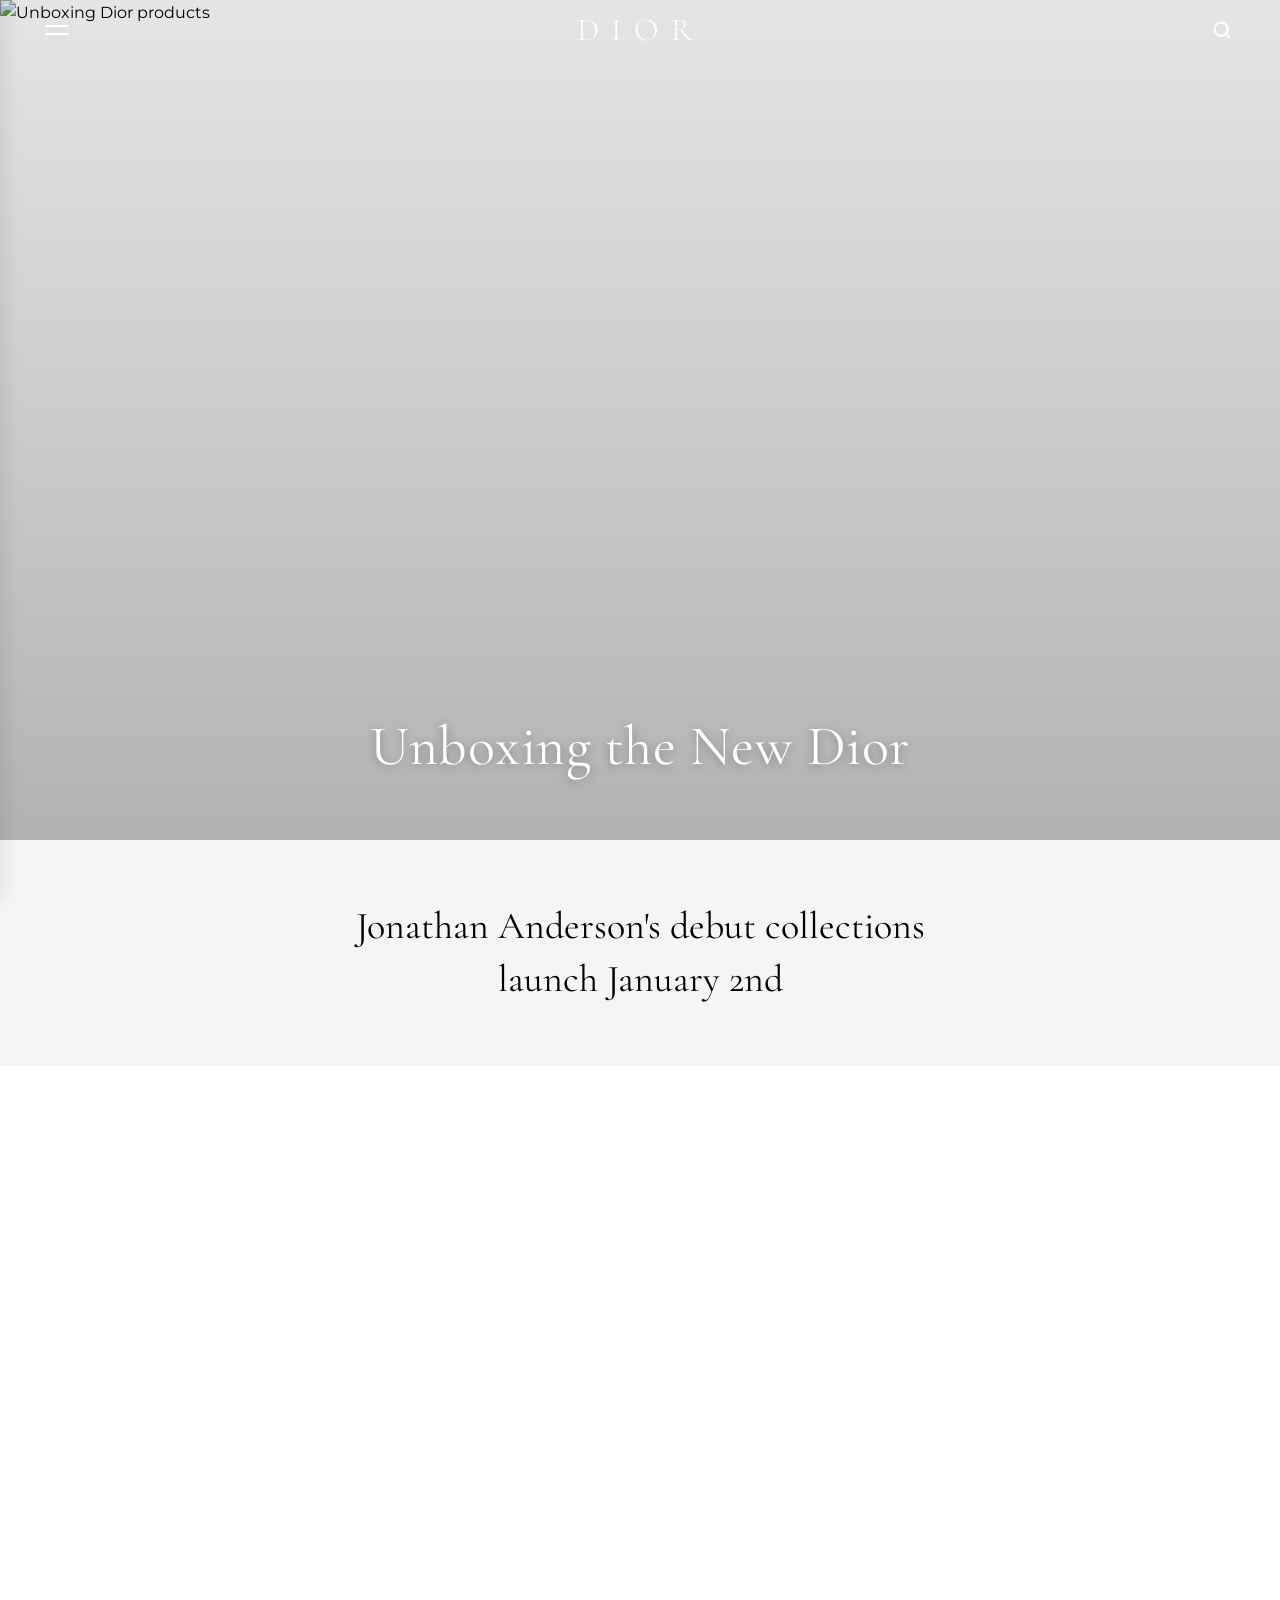
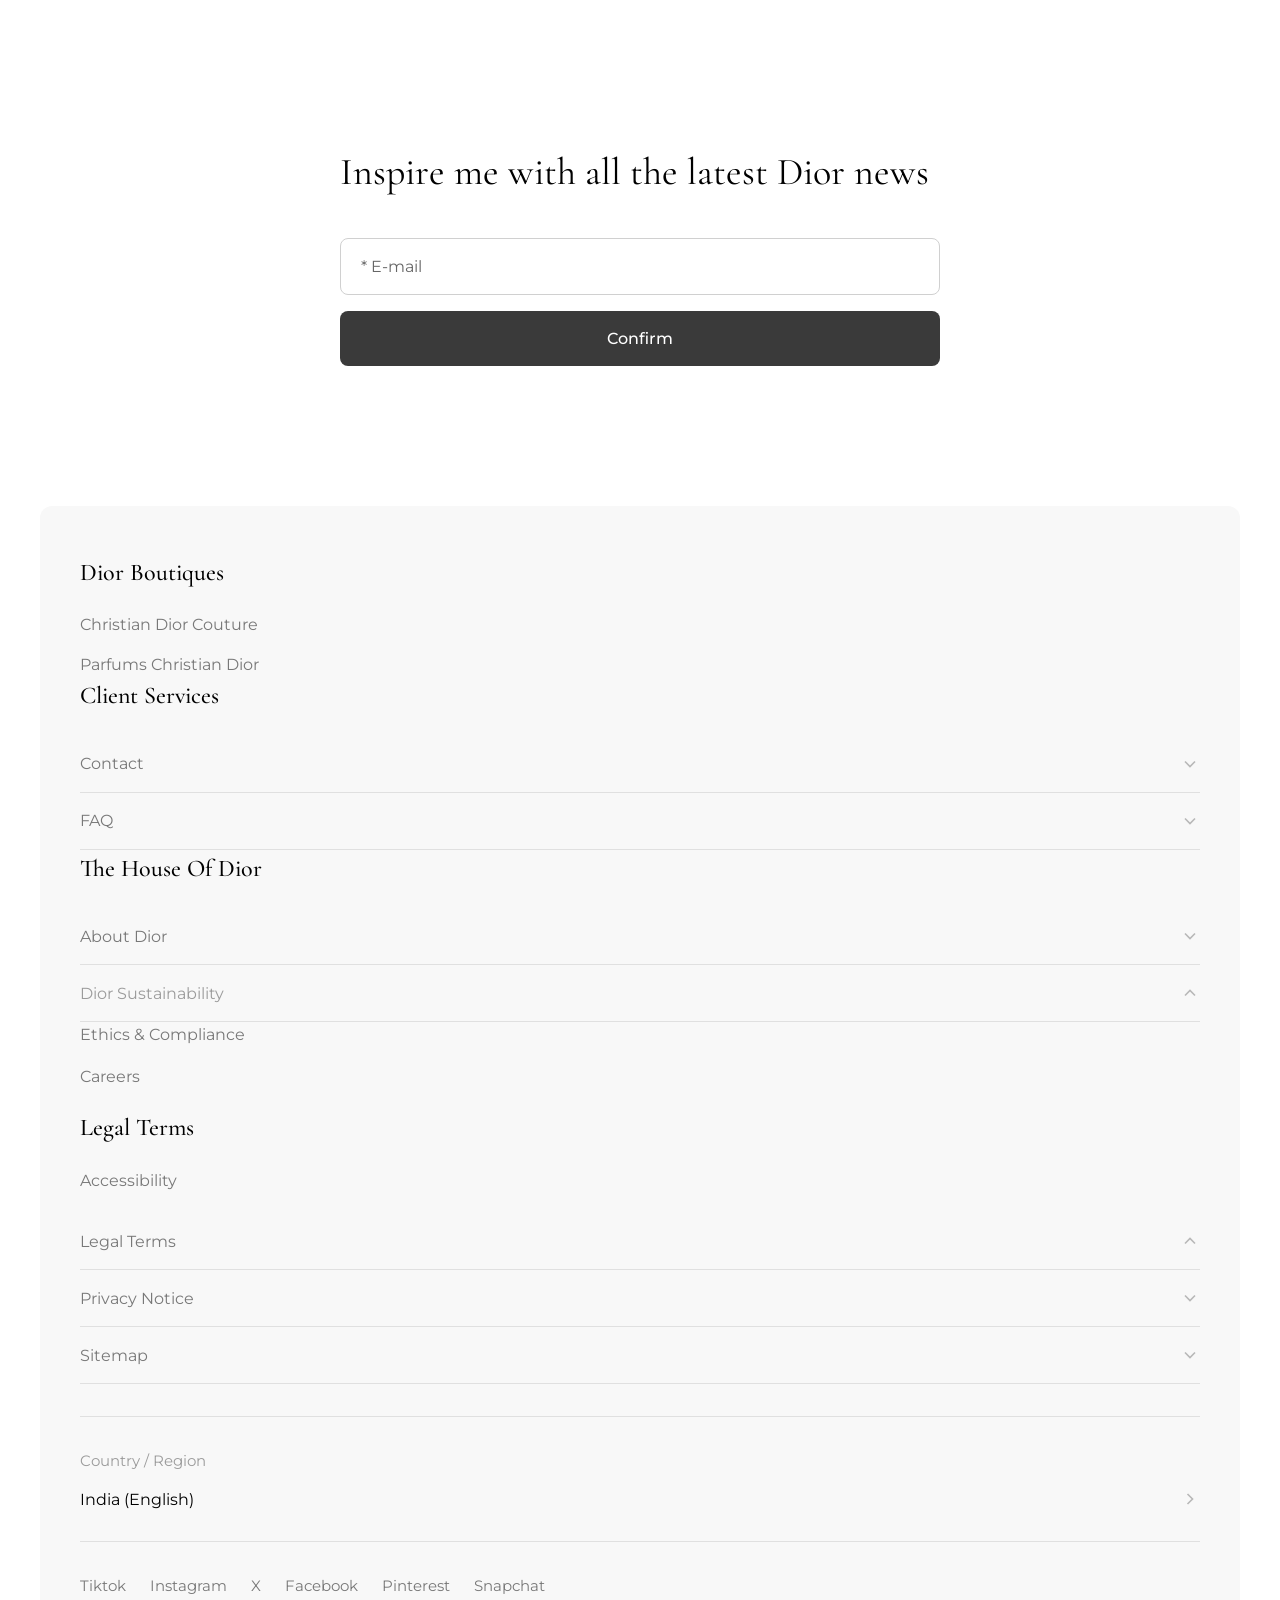
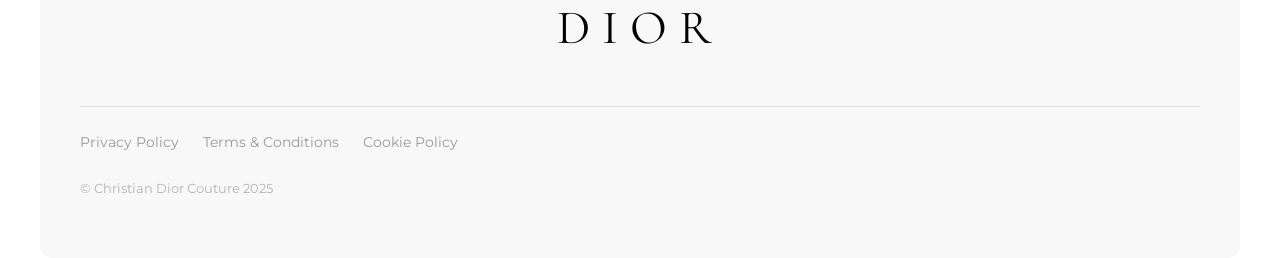
==== utkarsh digital website/index.html @ d222cf7e "billion media agency" ====
<!DOCTYPE html>
<html lang="en">

<head>
  <meta charset="UTF-8">
  <meta name="viewport" content="width=device-width, initial-scale=1.0">
  <title>Dior - Unboxing the New Dior</title>
  <meta name="description" content="Jonathan Anderson's debut collections launch January 2nd">
  <link rel="stylesheet" href="styles.css">
  <link rel="preconnect" href="https://fonts.googleapis.com">
  <link rel="preconnect" href="https://fonts.gstatic.com" crossorigin>
  <link
    href="https://fonts.googleapis.com/css2?family=Cormorant+Garamond:wght@300;400;500;600&family=Montserrat:wght@300;400;500&display=swap"
    rel="stylesheet">
</head>

<body>
  <!-- Mobile Navigation Header -->
  <header class="header" id="header">
    <button class="hamburger" id="hamburgerBtn" aria-label="Open menu">
      <span></span>
      <span></span>
    </button>

    <button class="search-btn" id="searchBtn" aria-label="Search">
      <svg width="20" height="20" viewBox="0 0 24 24" fill="none" stroke="currentColor" stroke-width="2.5">
        <circle cx="11" cy="11" r="8"></circle>
        <path d="m21 21-4.35-4.35"></path>
      </svg>
    </button>

    <div class="logo" id="logoElement">DIOR</div>
  </header>

  <!-- Side Menu Overlay -->
  <div class="menu-overlay" id="menuOverlay"></div>

  <!-- Side Menu -->
  <nav class="side-menu" id="sideMenu">
    <div class="menu-header">
      <button class="close-btn" id="closeBtn" aria-label="Close menu">
        <svg width="24" height="24" viewBox="0 0 24 24" fill="none" stroke="currentColor" stroke-width="2">
          <line x1="18" y1="6" x2="6" y2="18"></line>
          <line x1="6" y1="6" x2="18" y2="18"></line>
        </svg>
        <span>Close</span>
      </button>
    </div>

    <div class="menu-content">
      <ul class="menu-list">
        <li class="menu-item">
          <a href="#gifts">
            <span>Gifts</span>
            <svg width="20" height="20" viewBox="0 0 24 24" fill="none" stroke="currentColor" stroke-width="2">
              <polyline points="9 18 15 12 9 6"></polyline>
            </svg>
          </a>
        </li>
        <li class="menu-item">
          <a href="#whats-new">
            <span>What's New</span>
            <svg width="20" height="20" viewBox="0 0 24 24" fill="none" stroke="currentColor" stroke-width="2">
              <polyline points="9 18 15 12 9 6"></polyline>
            </svg>
          </a>
        </li>
        <li class="menu-item">
          <a href="#womens-fashion">
            <span>Women's Fashion</span>
            <svg width="20" height="20" viewBox="0 0 24 24" fill="none" stroke="currentColor" stroke-width="2">
              <polyline points="9 18 15 12 9 6"></polyline>
            </svg>
          </a>
        </li>
        <li class="menu-item">
          <a href="#mens-fashion">
            <span>Men's Fashion</span>
            <svg width="20" height="20" viewBox="0 0 24 24" fill="none" stroke="currentColor" stroke-width="2">
              <polyline points="9 18 15 12 9 6"></polyline>
            </svg>
          </a>
        </li>
        <li class="menu-item">
          <a href="#bags">
            <span>Bags</span>
            <svg width="20" height="20" viewBox="0 0 24 24" fill="none" stroke="currentColor" stroke-width="2">
              <polyline points="9 18 15 12 9 6"></polyline>
            </svg>
          </a>
        </li>
        <li class="menu-item">
          <a href="#jewelry">
            <span>Jewelry & Timepieces</span>
            <svg width="20" height="20" viewBox="0 0 24 24" fill="none" stroke="currentColor" stroke-width="2">
              <polyline points="9 18 15 12 9 6"></polyline>
            </svg>
          </a>
        </li>
        <li class="menu-item">
          <a href="#kids">
            <span>Kids & Baby</span>
            <svg width="20" height="20" viewBox="0 0 24 24" fill="none" stroke="currentColor" stroke-width="2">
              <polyline points="9 18 15 12 9 6"></polyline>
            </svg>
          </a>
        </li>
        <li class="menu-item">
          <a href="#haute-couture">
            <span>Haute Couture</span>
            <svg width="20" height="20" viewBox="0 0 24 24" fill="none" stroke="currentColor" stroke-width="2">
              <polyline points="9 18 15 12 9 6"></polyline>
            </svg>
          </a>
        </li>
        <li class="menu-item">
          <a href="#fashion-shows">
            <span>Dior World & Fashion Shows</span>
            <svg width="20" height="20" viewBox="0 0 24 24" fill="none" stroke="currentColor" stroke-width="2">
              <polyline points="9 18 15 12 9 6"></polyline>
            </svg>
          </a>
        </li>
      </ul>

      <div class="menu-divider"></div>

      <ul class="menu-secondary">
        <li class="menu-item-secondary">
          <a href="#contact">Contact</a>
        </li>
        <li class="menu-item-secondary">
          <a href="#appointment">Your Boutique Appointment</a>
        </li>
        <li class="menu-item-secondary">
          <a href="#boutique">Find your closest boutique</a>
        </li>
      </ul>

      <div class="menu-divider"></div>

      <div class="menu-settings">
        <div class="region-selector">
          <span class="region-label">Change country/region:</span>
          <span class="region-value">undefined (unde...</span>
        </div>

        <div class="accessibility-toggle">
          <span>Accessibility</span>
          <label class="toggle-switch">
            <input type="checkbox" id="accessibilityToggle">
            <span class="toggle-slider"></span>
          </label>
        </div>
      </div>

      <div class="menu-tabs">
        <button class="tab-btn active">Fashion & Accessories</button>
        <button class="tab-btn">Fragrance & Beauty</button>
      </div>
    </div>
  </nav>

  <!-- Main Content -->
  <main class="main-content">
    <!-- Hero Section -->
    <section class="hero">
      <div class="hero-image">
        <img src="https://images.unsplash.com/photo-1607462109225-6b64ae2dd3cb?w=800&q=90" alt="Unboxing Dior products"
          loading="eager">
      </div>
      <div class="hero-overlay"></div>
      <div class="hero-content">
        <h1 class="hero-title">Unboxing the New Dior</h1>
      </div>
    </section>

    <!-- Info Section -->
    <section class="info-section">
      <h2 class="info-title">Jonathan Anderson's debut collections launch January 2nd</h2>
    </section>

    <!-- Secondary Image Section -->
    <section class="secondary-section">
      <div class="secondary-image">
        <img src="https://images.unsplash.com/photo-1515377905703-c4788e51af15?w=800&q=90" alt="Dior luxury details"
          loading="lazy">
      </div>
    </section>

    <!-- Product Gallery Section -->
    <section class="product-gallery">
      <div class="gallery-item">
        <div class="gallery-image">
          <img src="https://images.unsplash.com/photo-1594633312681-425c7b97ccd1?w=800&q=90"
            alt="Dior Dracula Book Tote" loading="lazy">
        </div>
      </div>

      <div class="gallery-item">
        <div class="gallery-image">
          <img src="https://images.unsplash.com/photo-1584917865442-de89df76afd3?w=800&q=90" alt="Dior Book Tote"
            loading="lazy">
        </div>
      </div>

      <div class="gallery-item">
        <div class="gallery-image">
          <img src="https://images.unsplash.com/photo-1566150905458-1bf1fc113f0d?w=800&q=90" alt="Dior Accessories"
            loading="lazy">
        </div>
      </div>

      <div class="gallery-item">
        <div class="gallery-image">
          <img src="https://images.unsplash.com/photo-1591561954557-26941169b49e?w=800&q=90" alt="Dior Fashion Details"
            loading="lazy">
        </div>
      </div>

      <div class="gallery-item">
        <div class="gallery-image">
          <img src="https://images.unsplash.com/photo-1590874103328-eac38a683ce7?w=800&q=90" alt="Dior Collection"
            loading="lazy">
        </div>
      </div>
    </section>

    <!-- Newsletter Section -->
    <section class="newsletter-section">
      <div class="newsletter-container">
        <h2 class="newsletter-title">Inspire me with all the latest Dior news</h2>

        <form class="newsletter-form" id="newsletterForm">
          <div class="form-group">
            <input type="email" class="email-input" placeholder="* E-mail" required aria-label="Email address">
          </div>
          <button type="submit" class="confirm-btn">Confirm</button>
        </form>
      </div>
    </section>

    <!-- Footer -->
    <footer class="footer">
      <div class="footer-content">
        <!-- Dior Boutiques -->
        <div class="footer-section">
          <h3 class="footer-heading">Dior Boutiques</h3>
          <ul class="footer-links">
            <li><a href="#christian-dior-couture">Christian Dior Couture</a></li>
            <li><a href="#parfums-christian-dior">Parfums Christian Dior</a></li>
          </ul>
        </div>

        <!-- Client Services -->
        <div class="footer-section">
          <h3 class="footer-heading">Client Services</h3>
          <div class="expandable-item">
            <button class="expandable-btn" aria-expanded="false">
              <span>Contact</span>
              <svg class="chevron-icon" width="20" height="20" viewBox="0 0 24 24" fill="none" stroke="currentColor"
                stroke-width="2">
                <polyline points="6 9 12 15 18 9"></polyline>
              </svg>
            </button>
            <div class="expandable-content">
              <ul class="sub-links">
                <li><a href="#email">Email Us</a></li>
                <li><a href="#phone">Call Us</a></li>
                <li><a href="#chat">Live Chat</a></li>
              </ul>
            </div>
          </div>

          <div class="expandable-item">
            <button class="expandable-btn" aria-expanded="false">
              <span>FAQ</span>
              <svg class="chevron-icon" width="20" height="20" viewBox="0 0 24 24" fill="none" stroke="currentColor"
                stroke-width="2">
                <polyline points="6 9 12 15 18 9"></polyline>
              </svg>
            </button>
            <div class="expandable-content">
              <ul class="sub-links">
                <li><a href="#orders">Orders & Shipping</a></li>
                <li><a href="#returns">Returns & Exchanges</a></li>
                <li><a href="#payment">Payment Methods</a></li>
              </ul>
            </div>
          </div>
        </div>

        <!-- The House of Dior -->
        <div class="footer-section">
          <h3 class="footer-heading">The House Of Dior</h3>
          <div class="expandable-item">
            <button class="expandable-btn" aria-expanded="false">
              <span>About Dior</span>
              <svg class="chevron-icon" width="20" height="20" viewBox="0 0 24 24" fill="none" stroke="currentColor"
                stroke-width="2">
                <polyline points="6 9 12 15 18 9"></polyline>
              </svg>
            </button>
            <div class="expandable-content">
              <ul class="sub-links">
                <li><a href="#history">Our History</a></li>
                <li><a href="#savoir-faire">Savoir-Faire</a></li>
                <li><a href="#sustainability">Sustainability</a></li>
              </ul>
            </div>
          </div>
        </div>

        <!-- Dior Sustainability -->
        <div class="footer-section">
          <div class="expandable-item">
            <button class="expandable-btn" aria-expanded="false">
              <span class="section-title-expandable">Dior Sustainability</span>
              <svg class="chevron-icon chevron-up" width="20" height="20" viewBox="0 0 24 24" fill="none"
                stroke="currentColor" stroke-width="2">
                <polyline points="18 15 12 9 6 15"></polyline>
              </svg>
            </button>
            <div class="expandable-content">
              <ul class="sub-links">
                <li><a href="#christian-dior-couture-sustainability">Christian Dior Couture</a></li>
                <li><a href="#parfums-christian-dior-sustainability">Parfums Christian Dior</a></li>
              </ul>
            </div>
          </div>

          <ul class="footer-links simple-links">
            <li><a href="#ethics-compliance">Ethics & Compliance</a></li>
            <li><a href="#careers">Careers</a></li>
          </ul>
        </div>

        <!-- Legal Terms -->
        <div class="footer-section">
          <h3 class="footer-heading">Legal Terms</h3>
          <ul class="footer-links simple-links">
            <li><a href="#accessibility">Accessibility</a></li>
          </ul>

          <div class="expandable-item">
            <button class="expandable-btn" aria-expanded="false">
              <span>Legal Terms</span>
              <svg class="chevron-icon chevron-up" width="20" height="20" viewBox="0 0 24 24" fill="none"
                stroke="currentColor" stroke-width="2">
                <polyline points="18 15 12 9 6 15"></polyline>
              </svg>
            </button>
            <div class="expandable-content">
              <ul class="sub-links">
                <li><a href="#christian-dior-couture-legal">Christian Dior Couture</a></li>
                <li><a href="#parfums-christian-dior-legal">Parfums Christian Dior</a></li>
              </ul>
            </div>
          </div>

          <div class="expandable-item">
            <button class="expandable-btn" aria-expanded="false">
              <span>Privacy Notice</span>
              <svg class="chevron-icon" width="20" height="20" viewBox="0 0 24 24" fill="none" stroke="currentColor"
                stroke-width="2">
                <polyline points="6 9 12 15 18 9"></polyline>
              </svg>
            </button>
            <div class="expandable-content">
              <ul class="sub-links">
                <li><a href="#privacy-policy">Privacy Policy</a></li>
                <li><a href="#cookie-policy">Cookie Policy</a></li>
                <li><a href="#data-protection">Data Protection</a></li>
              </ul>
            </div>
          </div>

          <div class="expandable-item">
            <button class="expandable-btn" aria-expanded="false">
              <span>Sitemap</span>
              <svg class="chevron-icon" width="20" height="20" viewBox="0 0 24 24" fill="none" stroke="currentColor"
                stroke-width="2">
                <polyline points="6 9 12 15 18 9"></polyline>
              </svg>
            </button>
            <div class="expandable-content">
              <ul class="sub-links">
                <li><a href="#all-products">All Products</a></li>
                <li><a href="#all-collections">All Collections</a></li>
                <li><a href="#store-locator">Store Locator</a></li>
              </ul>
            </div>
          </div>
        </div>

        <!-- Country / Region Selector -->
        <div class="footer-section country-section">
          <div class="country-selector-footer">
            <div class="country-label">Country / Region</div>
            <button class="country-btn" aria-label="Select country">
              <span>India (English)</span>
              <svg class="chevron-icon" width="20" height="20" viewBox="0 0 24 24" fill="none" stroke="currentColor"
                stroke-width="2">
                <polyline points="9 18 15 12 9 6"></polyline>
              </svg>
            </button>
          </div>
        </div>

        <!-- Social Media Links -->
        <div class="footer-section social-section">
          <div class="social-links">
            <a href="https://www.tiktok.com/@dior" target="_blank" rel="noopener noreferrer"
              aria-label="Dior on TikTok">Tiktok</a>
            <a href="https://www.instagram.com/dior" target="_blank" rel="noopener noreferrer"
              aria-label="Dior on Instagram">Instagram</a>
            <a href="https://twitter.com/dior" target="_blank" rel="noopener noreferrer" aria-label="Dior on X">X</a>
            <a href="https://www.facebook.com/Dior" target="_blank" rel="noopener noreferrer"
              aria-label="Dior on Facebook">Facebook</a>
            <a href="https://www.pinterest.com/dior" target="_blank" rel="noopener noreferrer"
              aria-label="Dior on Pinterest">Pinterest</a>
            <a href="https://www.snapchat.com/add/dior" target="_blank" rel="noopener noreferrer"
              aria-label="Dior on Snapchat">Snapchat</a>
          </div>
        </div>

        <!-- Dior Logo -->
        <div class="footer-logo">
          <svg viewBox="0 0 200 60" xmlns="http://www.w3.org/2000/svg">
            <text x="50%" y="50%" font-family="Cormorant Garamond, serif" font-size="48" font-weight="400"
              fill="#000000" text-anchor="middle" dominant-baseline="central" letter-spacing="12">DIOR</text>
          </svg>
        </div>

        <!-- Footer Bottom -->
        <div class="footer-bottom">
          <div class="footer-legal">
            <a href="#privacy">Privacy Policy</a>
            <a href="#terms">Terms & Conditions</a>
            <a href="#cookies">Cookie Policy</a>
          </div>
          <div class="footer-copyright">
            <p>© Christian Dior Couture 2025</p>
          </div>
        </div>
      </div>
    </footer>
  </main>

  <script src="script.js"></script>
</body>

</html>
---- utkarsh digital website/styles.css ----
/* ==========================================
   CSS Variables & Base Styles
   ========================================== */
:root {
  --color-white: #ffffff;
  --color-black: #000000;
  --color-gray-light: #f5f5f5;
  --color-gray-medium: #e8e8e8;
  --color-gray-dark: #4a4a4a;
  --color-gray-text: #666666;
  --color-overlay: rgba(0, 0, 0, 0.3);

  --font-primary: 'Cormorant Garamond', serif;
  --font-secondary: 'Montserrat', sans-serif;

  --header-height: 60px;
  --transition-speed: 0.3s;
  --transition-smooth: cubic-bezier(0.4, 0, 0.2, 1);
}

/* ==========================================
   Reset & Base
   ========================================== */
* {
  margin: 0;
  padding: 0;
  box-sizing: border-box;
}

html {
  font-size: 16px;
  -webkit-font-smoothing: antialiased;
  -moz-osx-font-smoothing: grayscale;
}

body {
  font-family: var(--font-secondary);
  background-color: var(--color-white);
  color: var(--color-black);
  overflow-x: hidden;
  line-height: 1.6;
  position: relative;
}

body.menu-open {
  overflow: hidden;
}

img {
  max-width: 100%;
  display: block;
  height: auto;
}

button {
  border: none;
  background: none;
  cursor: pointer;
  font-family: inherit;
}

a {
  text-decoration: none;
  color: inherit;
}

ul {
  list-style: none;
}

/* ==========================================
   Header
   ========================================== */
.header {
  position: fixed;
  top: 0;
  left: 0;
  right: 0;
  height: var(--header-height);
  background-color: transparent;
  backdrop-filter: none;
  -webkit-backdrop-filter: none;
  display: flex;
  align-items: center;
  justify-content: space-between;
  padding: 0 20px;
  z-index: 100;
  border-bottom: none;
  transition: background-color 0.3s ease, backdrop-filter 0.3s ease;
}

/* Header default state - transparent with white elements */
.header .hamburger span {
  background-color: var(--color-white);
}

.header .search-btn {
  color: var(--color-white);
}

.header .search-btn svg {
  stroke: var(--color-white);
}

.header .logo {
  color: var(--color-white);
}

/* Header scrolled state - white background with black elements */
.header.scrolled {
  background-color: rgba(255, 255, 255, 0.98);
  backdrop-filter: blur(10px);
  -webkit-backdrop-filter: blur(10px);
  box-shadow: 0 2px 8px rgba(0, 0, 0, 0.05);
}

.header.scrolled .hamburger span {
  background-color: var(--color-black);
}

.header.scrolled .search-btn {
  color: var(--color-black);
}

.header.scrolled .search-btn svg {
  stroke: var(--color-black);
}

.header.scrolled .logo {
  color: var(--color-black);
}

.hamburger {
  display: flex;
  flex-direction: column;
  gap: 6px;
  padding: 10px 5px;
  cursor: pointer;
  transition: transform var(--transition-speed) var(--transition-smooth);
}

.hamburger:hover {
  transform: scale(1.05);
}

.hamburger span {
  width: 24px;
  height: 2px;
  background-color: var(--color-white);
  display: block;
  transition: all var(--transition-speed) var(--transition-smooth);
  border-radius: 1px;
}

.search-btn {
  color: var(--color-white);
  padding: 8px;
  display: flex;
  align-items: center;
  justify-content: center;
  transition: transform var(--transition-speed) var(--transition-smooth);
}

.search-btn:hover {
  transform: scale(1.05);
}

.search-btn svg {
  transition: stroke var(--transition-speed) var(--transition-smooth);
}

.logo {
  position: absolute;
  left: 50%;
  top: 50%;
  transform: translate(-50%, -50%);
  font-family: 'Cormorant Garamond', serif;
  font-size: 28px;
  font-weight: 300;
  letter-spacing: 10px;
  color: var(--color-white);
  transition: color var(--transition-speed) var(--transition-smooth);
  user-select: none;
}

/* ==========================================
   Side Menu
   ========================================== */
.menu-overlay {
  position: fixed;
  top: 0;
  left: 0;
  right: 0;
  bottom: 0;
  background-color: rgba(0, 0, 0, 0.5);
  opacity: 0;
  visibility: hidden;
  transition: opacity var(--transition-speed) var(--transition-smooth),
    visibility var(--transition-speed) var(--transition-smooth);
  z-index: 199;
}

.menu-overlay.active {
  opacity: 1;
  visibility: visible;
}

.side-menu {
  position: fixed;
  top: 0;
  left: 0;
  width: 90%;
  max-width: 440px;
  height: 100vh;
  background-color: var(--color-white);
  transform: translateX(-100%);
  transition: transform var(--transition-speed) var(--transition-smooth);
  z-index: 200;
  overflow-y: auto;
  display: flex;
  flex-direction: column;
  box-shadow: 2px 0 20px rgba(0, 0, 0, 0.1);
}

.side-menu.active {
  transform: translateX(0);
}

.menu-header {
  padding: 20px 24px;
  border-bottom: 1px solid var(--color-gray-medium);
}

.close-btn {
  display: flex;
  align-items: center;
  gap: 12px;
  font-size: 16px;
  font-weight: 400;
  color: var(--color-black);
  transition: opacity var(--transition-speed) var(--transition-smooth);
  padding: 8px 0;
}

.close-btn:hover {
  opacity: 0.7;
}

.close-btn svg {
  width: 20px;
  height: 20px;
}

.menu-content {
  flex: 1;
  padding-bottom: 80px;
}

.menu-list {
  padding: 8px 0;
}

.menu-item {
  border-bottom: 1px solid var(--color-gray-medium);
}

.menu-item a {
  display: flex;
  align-items: center;
  justify-content: space-between;
  padding: 20px 24px;
  font-size: 17px;
  font-weight: 400;
  color: var(--color-black);
  transition: background-color var(--transition-speed) var(--transition-smooth);
}

.menu-item a:hover {
  background-color: var(--color-gray-light);
}

.menu-item svg {
  flex-shrink: 0;
  opacity: 0.5;
}

.menu-divider {
  height: 12px;
  background-color: var(--color-gray-light);
}

.menu-secondary {
  padding: 16px 0;
}

.menu-item-secondary a {
  display: block;
  padding: 14px 24px;
  font-size: 16px;
  font-weight: 400;
  color: var(--color-gray-dark);
  transition: background-color var(--transition-speed) var(--transition-smooth);
}

.menu-item-secondary a:hover {
  background-color: var(--color-gray-light);
}

.menu-settings {
  padding: 16px 24px;
}

.region-selector {
  display: flex;
  flex-direction: column;
  gap: 6px;
  margin-bottom: 24px;
}

.region-label {
  font-size: 14px;
  color: var(--color-gray-text);
}

.region-value {
  font-size: 15px;
  color: var(--color-black);
}

.accessibility-toggle {
  display: flex;
  align-items: center;
  justify-content: space-between;
  padding: 12px 0;
}

.accessibility-toggle span {
  font-size: 16px;
  color: var(--color-black);
}

.toggle-switch {
  position: relative;
  display: inline-block;
  width: 52px;
  height: 28px;
}

.toggle-switch input {
  opacity: 0;
  width: 0;
  height: 0;
}

.toggle-slider {
  position: absolute;
  cursor: pointer;
  top: 0;
  left: 0;
  right: 0;
  bottom: 0;
  background-color: #ccc;
  transition: 0.3s;
  border-radius: 28px;
}

.toggle-slider:before {
  position: absolute;
  content: "";
  height: 22px;
  width: 22px;
  left: 3px;
  bottom: 3px;
  background-color: white;
  transition: 0.3s;
  border-radius: 50%;
}

.toggle-switch input:checked+.toggle-slider {
  background-color: var(--color-black);
}

.toggle-switch input:checked+.toggle-slider:before {
  transform: translateX(24px);
}

.menu-tabs {
  position: fixed;
  bottom: 0;
  left: 0;
  width: 90%;
  max-width: 440px;
  display: flex;
  background-color: var(--color-white);
  border-top: 1px solid var(--color-gray-medium);
}

.tab-btn {
  flex: 1;
  padding: 16px 12px;
  font-size: 13px;
  font-weight: 500;
  color: var(--color-gray-dark);
  border: none;
  background-color: var(--color-gray-light);
  cursor: pointer;
  transition: all var(--transition-speed) var(--transition-smooth);
  text-align: center;
}

.tab-btn.active {
  background-color: var(--color-white);
  color: var(--color-black);
  font-weight: 600;
}

.tab-btn:hover {
  background-color: var(--color-gray-medium);
}

/* ==========================================
   Main Content
   ========================================== */
.main-content {
  /* margin-top: var(--header-height); */
}

/* ==========================================
   Hero Section
   ========================================== */
.hero {
  position: relative;
  width: 100%;
  height: calc(100vh - var(--header-height));
  overflow: hidden;
}

.hero-image {
  position: absolute;
  top: 0;
  left: 0;
  width: 100%;
  height: 100%;
}

.hero-image img {
  width: 100%;
  height: 100%;
  object-fit: cover;
  object-position: center;
}

.hero-overlay {
  position: absolute;
  top: 0;
  left: 0;
  width: 100%;
  height: 100%;
  background: linear-gradient(to bottom,
      rgba(0, 0, 0, 0.1) 0%,
      rgba(0, 0, 0, 0.3) 100%);
}

.hero-content {
  position: absolute;
  bottom: 60px;
  left: 0;
  right: 0;
  text-align: center;
  padding: 0 30px;
  z-index: 2;
}

.hero-title {
  font-family: var(--font-primary);
  font-size: 42px;
  font-weight: 400;
  color: var(--color-white);
  line-height: 1.2;
  text-shadow: 0 2px 10px rgba(0, 0, 0, 0.3);
  letter-spacing: 0.5px;
}

/* ==========================================
   Info Section
   ========================================== */
.info-section {
  background-color: var(--color-gray-light);
  padding: 60px 30px;
  text-align: center;
}

.info-title {
  font-family: var(--font-primary);
  font-size: 32px;
  font-weight: 400;
  color: var(--color-black);
  line-height: 1.4;
  max-width: 400px;
  margin: 0 auto;
}

/* ==========================================
   Secondary Section
   ========================================== */
.secondary-section {
  position: relative;
  width: 100%;
  height: 500px;
  overflow: hidden;
}

.secondary-image {
  width: 100%;
  height: 100%;
}

.secondary-image img {
  width: 100%;
  height: 100%;
  object-fit: cover;
  object-position: center;
  filter: brightness(0.95);
}

/* ==========================================
   Product Gallery Section
   ========================================== */
.product-gallery {
  background-color: var(--color-white);
  padding: 0;
  display: grid;
  grid-template-columns: 50% 50%;
  grid-auto-rows: 50;
  margin-top: 20px;
  row-gap: 15px;
  column-gap: 10px;
}

.gallery-item {
  width: 100%;
  margin-bottom: 16px;
  overflow: hidden;
}

.gallery-item:last-child {
  margin-bottom: 0;
}

.gallery-image {
  width: 100%;
  height: 100%;
  position: relative;
  overflow: hidden;
}

.gallery-image img {
  width: 100%;
  height: 100%;
  object-fit: cover;
  object-position: center;
  display: block;
  transition: transform 0.3s var(--transition-smooth);
}

.gallery-item:hover .gallery-image img {
  transform: scale(1.02);
}

/* Optional: Add scroll snap for smooth scrolling experience */
@supports (scroll-snap-type: y mandatory) {
  .main-content {
    scroll-snap-type: y proximity;
  }

  .hero,
  .gallery-item {
    scroll-snap-align: start;
  }
}

/* ==========================================
   Newsletter Section
   ========================================== */
.newsletter-section {
  background-color: var(--color-white);
  padding: 80px 24px 60px;
}

.newsletter-container {
  max-width: 520px;
  margin: 0 auto;
}

.newsletter-title {
  font-family: var(--font-primary);
  font-size: 32px;
  font-weight: 400;
  color: var(--color-black);
  line-height: 1.3;
  margin-bottom: 40px;
  text-align: left;
}

.newsletter-form {
  display: flex;
  flex-direction: column;
  gap: 16px;
}

.form-group {
  width: 100%;
}

.email-input {
  width: 100%;
  padding: 18px 20px;
  font-size: 16px;
  font-family: var(--font-secondary);
  color: var(--color-black);
  background-color: var(--color-white);
  border: 1px solid #d0d0d0;
  border-radius: 8px;
  transition: border-color var(--transition-speed) var(--transition-smooth),
    box-shadow var(--transition-speed) var(--transition-smooth);
  outline: none;
}

.email-input::placeholder {
  color: var(--color-gray-text);
}

.email-input:focus {
  border-color: var(--color-black);
  box-shadow: 0 0 0 2px rgba(0, 0, 0, 0.1);
}

.confirm-btn {
  width: 100%;
  padding: 18px 32px;
  font-size: 16px;
  font-weight: 500;
  font-family: var(--font-secondary);
  color: var(--color-white);
  background-color: #3a3a3a;
  border: none;
  border-radius: 8px;
  cursor: pointer;
  transition: background-color var(--transition-speed) var(--transition-smooth),
    transform var(--transition-speed) var(--transition-smooth);
}

.confirm-btn:hover {
  background-color: #2a2a2a;
  transform: translateY(-2px);
}

.confirm-btn:active {
  transform: translateY(0);
}

/* ==========================================
   Footer
   ========================================== */
.footer {
  background-color: #f8f8f8;
  padding: 0 24px 40px;
  margin: 40px 16px 0;
  border-radius: 12px;
}

.footer-content {
  max-width: 520px;
  margin: 0 auto;
  padding-top: 48px;
}

.footer-section {
  margin-bottom: 40px;
}

.footer-heading {
  font-family: var(--font-primary);
  font-size: 24px;
  font-weight: 500;
  color: var(--color-black);
  margin-bottom: 20px;
}

.footer-links {
  display: flex;
  flex-direction: column;
  gap: 14px;
}

.footer-links.simple-links {
  gap: 16px;
  margin-bottom: 20px;
}

.footer-links a {
  font-size: 16px;
  color: #787878;
  font-weight: 400;
  transition: color var(--transition-speed) var(--transition-smooth);
  display: inline-block;
}

.footer-links a:hover {
  color: var(--color-black);
}

/* Expandable Items */
.expandable-item {
  border-bottom: 1px solid #e0e0e0;
}

.expandable-btn {
  width: 100%;
  display: flex;
  align-items: center;
  justify-content: space-between;
  padding: 18px 0;
  font-size: 16px;
  font-weight: 400;
  color: #787878;
  background: none;
  border: none;
  cursor: pointer;
  text-align: left;
  transition: color var(--transition-speed) var(--transition-smooth);
}

.section-title-expandable {
  font-size: 16px;
  font-weight: 400;
  color: #9b9b9b;
}

.expandable-btn:hover {
  color: var(--color-black);
}

.chevron-icon {
  transition: transform var(--transition-speed) var(--transition-smooth);
  flex-shrink: 0;
  color: #b8b8b8;
}

.chevron-icon.chevron-up {
  transform: rotate(0deg);
}

.expandable-btn[aria-expanded="true"] .chevron-icon:not(.chevron-up) {
  transform: rotate(180deg);
}

.expandable-btn[aria-expanded="true"] .chevron-icon.chevron-up {
  transform: rotate(180deg);
}

.expandable-content {
  max-height: 0;
  overflow: hidden;
  transition: max-height var(--transition-speed) var(--transition-smooth),
    padding var(--transition-speed) var(--transition-smooth);
}

.expandable-content.active {
  max-height: 300px;
  padding-bottom: 16px;
}

.sub-links {
  display: flex;
  flex-direction: column;
  gap: 12px;
  padding-left: 0;
}

.sub-links a {
  font-size: 15px;
  color: #9b9b9b;
  font-weight: 400;
  transition: color var(--transition-speed) var(--transition-smooth);
}

.sub-links a:hover {
  color: var(--color-black);
}

/* Country / Region Selector */
.country-section {
  border-top: 1px solid #e0e0e0;
  padding-top: 32px;
  margin-top: 32px;
}

.country-selector-footer {
  display: flex;
  flex-direction: column;
  gap: 8px;
}

.country-label {
  font-size: 15px;
  color: #9b9b9b;
  font-weight: 400;
}

.country-btn {
  display: flex;
  align-items: center;
  justify-content: space-between;
  padding: 8px 0;
  font-size: 16px;
  font-weight: 400;
  color: var(--color-black);
  background: none;
  border: none;
  cursor: pointer;
  text-align: left;
  transition: color var(--transition-speed) var(--transition-smooth);
}

.country-btn:hover {
  color: #787878;
}

/* Social Media Links */
.social-section {
  border-top: 1px solid #e0e0e0;
  padding-top: 32px;
  margin-top: 24px;
  margin-bottom: 40px;
}

.social-links {
  display: flex;
  flex-wrap: wrap;
  gap: 16px;
  row-gap: 12px;
}

.social-links a {
  font-size: 15px;
  color: #787878;
  font-weight: 400;
  transition: color var(--transition-speed) var(--transition-smooth);
  position: relative;
}

.social-links a::after {
  content: '';
  position: absolute;
  bottom: -2px;
  left: 0;
  width: 0;
  height: 1px;
  background-color: var(--color-black);
  transition: width var(--transition-speed) var(--transition-smooth);
}

.social-links a:hover {
  color: var(--color-black);
}

.social-links a:hover::after {
  width: 100%;
}

/* Dior Logo in Footer */
.footer-logo {
  width: 100%;
  max-width: 200px;
  height: 60px;
  margin: 0 auto 48px;
  display: flex;
  align-items: center;
  justify-content: center;
}

.footer-logo svg {
  width: 100%;
  height: 100%;
}

/* Footer Bottom */
.footer-bottom {
  margin-top: 48px;
  padding-top: 24px;
  border-top: 1px solid #e0e0e0;
}

.footer-legal {
  display: flex;
  flex-direction: column;
  gap: 12px;
  margin-bottom: 24px;
}

.footer-legal a {
  font-size: 14px;
  color: #999999;
  transition: color var(--transition-speed) var(--transition-smooth);
}

.footer-legal a:hover {
  color: var(--color-black);
}

.footer-copyright {
  text-align: left;
}

.footer-copyright p {
  font-size: 13px;
  color: #b3b3b3;
}

/* ==========================================
   Animations
   ========================================== */
@keyframes fadeIn {
  from {
    opacity: 0;
    transform: translateY(20px);
  }

  to {
    opacity: 1;
    transform: translateY(0);
  }
}

.hero-title {
  animation: fadeIn 1s var(--transition-smooth) 0.3s both;
}

.info-title {
  animation: fadeIn 1s var(--transition-smooth) 0.2s both;
}

/* ==========================================
   Responsive Design
   ========================================== */
@media (max-width: 375px) {
  .hero-title {
    font-size: 36px;
  }

  .info-title {
    font-size: 28px;
  }

  .logo {
    font-size: 24px;
    letter-spacing: 8px;
  }

  .hamburger span {
    width: 20px;
  }

  .newsletter-title {
    font-size: 28px;
  }

  .footer {
    margin: 24px 12px 0;
  }
}

@media (min-width: 768px) {
  .header {
    padding: 0 40px;
  }

  .logo {
    font-size: 32px;
    letter-spacing: 12px;
  }

  .hero-title {
    font-size: 56px;
  }

  .info-title {
    font-size: 38px;
    max-width: 600px;
  }

  .side-menu {
    max-width: 480px;
  }

  .newsletter-section {
    padding: 100px 40px 80px;
  }

  .newsletter-title {
    font-size: 38px;
  }

  .footer {
    margin: 60px 40px 0;
    padding: 0 40px 60px;
  }

  .footer-legal {
    flex-direction: row;
    gap: 24px;
  }
}

@media (min-width: 1024px) {
  .newsletter-container {
    max-width: 600px;
  }

  .footer-content {
    max-width: 1200px;
  }

  .footer-section {
    margin-bottom: 0;
  }

  .footer-bottom {
    grid-column: 1 / -1;
  }

  .country-section,
  .social-section,
  .footer-logo {
    grid-column: 1 / -1;
  }

  .social-links {
    justify-content: flex-start;
    gap: 24px;
  }

  .footer-logo {
    max-width: 240px;
  }
}

/* ==========================================
   Accessibility
   ========================================== */
@media (prefers-reduced-motion: reduce) {

  *,
  *::before,
  *::after {
    animation-duration: 0.01ms !important;
    animation-iteration-count: 1 !important;
    transition-duration: 0.01ms !important;
  }
}

button:focus-visible,
a:focus-visible {
  outline: 2px solid var(--color-black);
  outline-offset: 2px;
}

/* ==========================================
   Performance Optimizations
   ========================================== */
.hero-image img,
.secondary-image img {
  will-change: transform;
}

.side-menu {
  will-change: transform;
}

.menu-overlay {
  will-change: opacity;
}
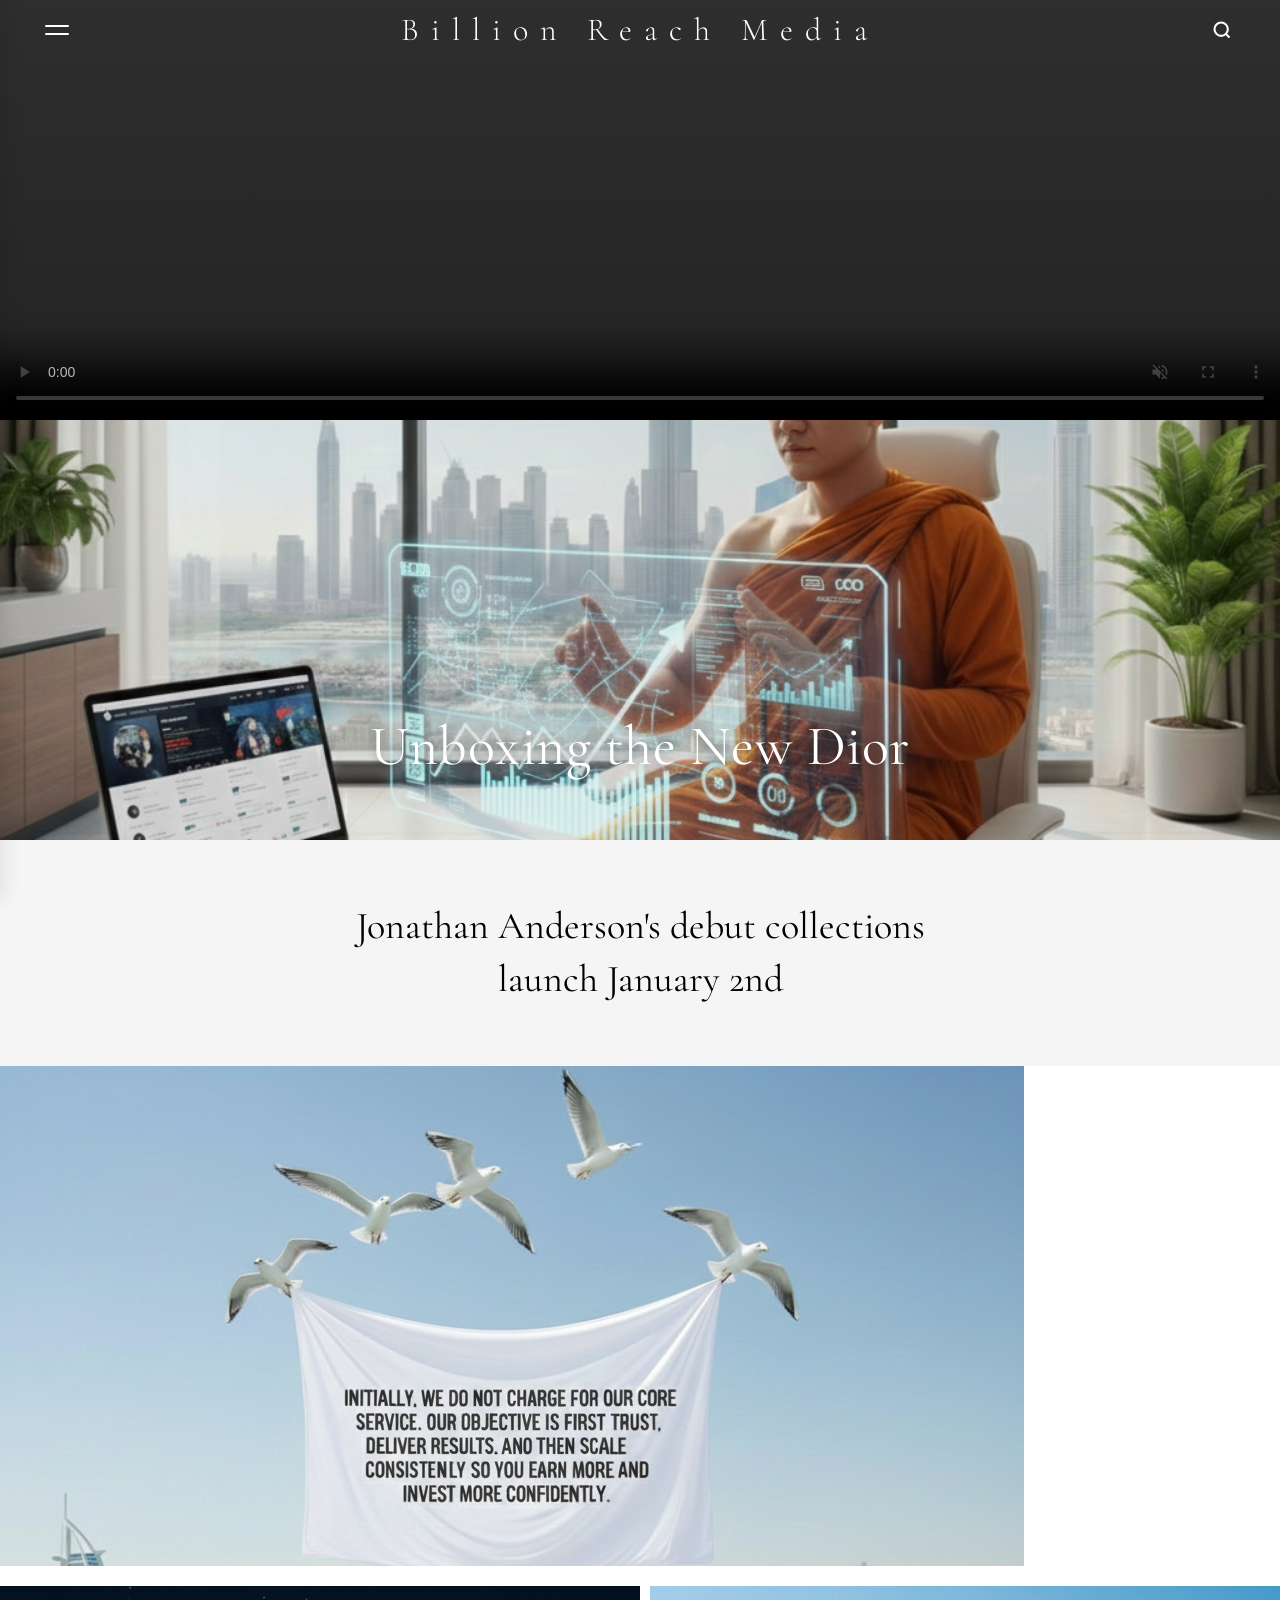
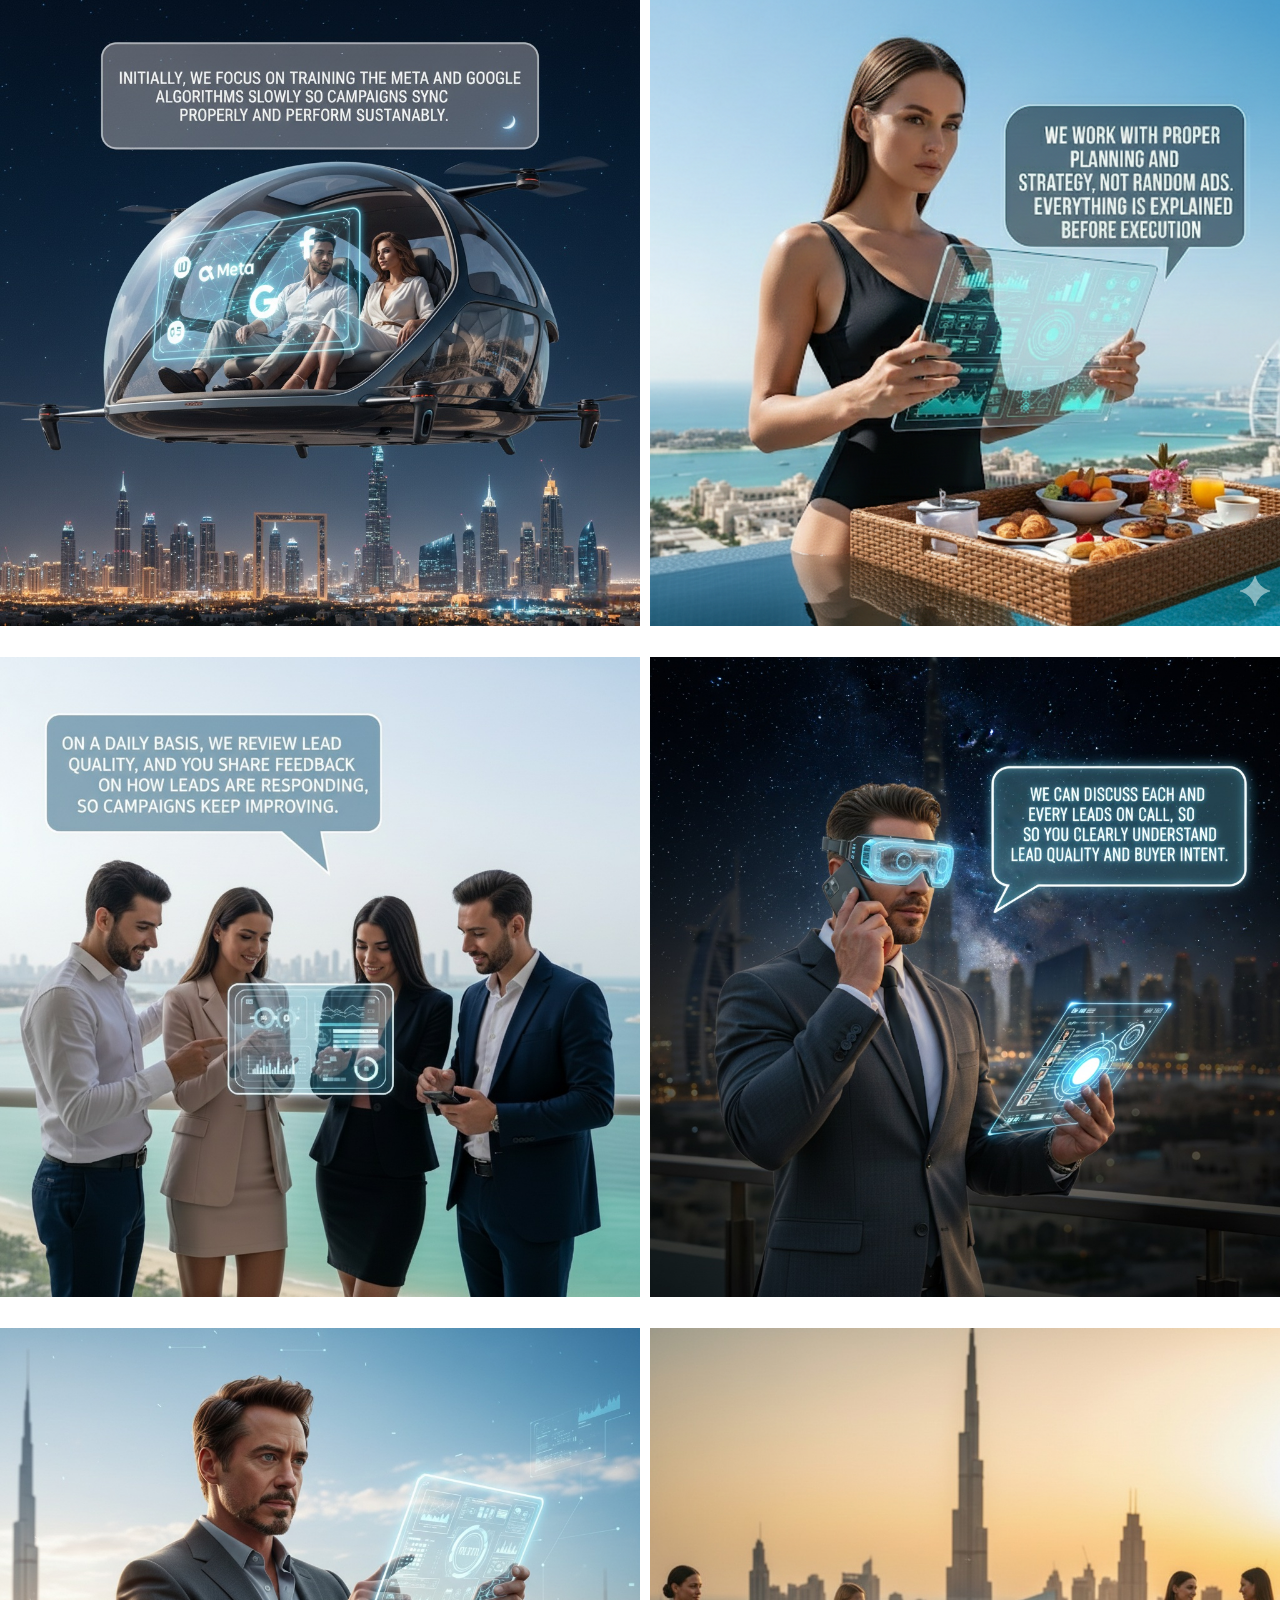
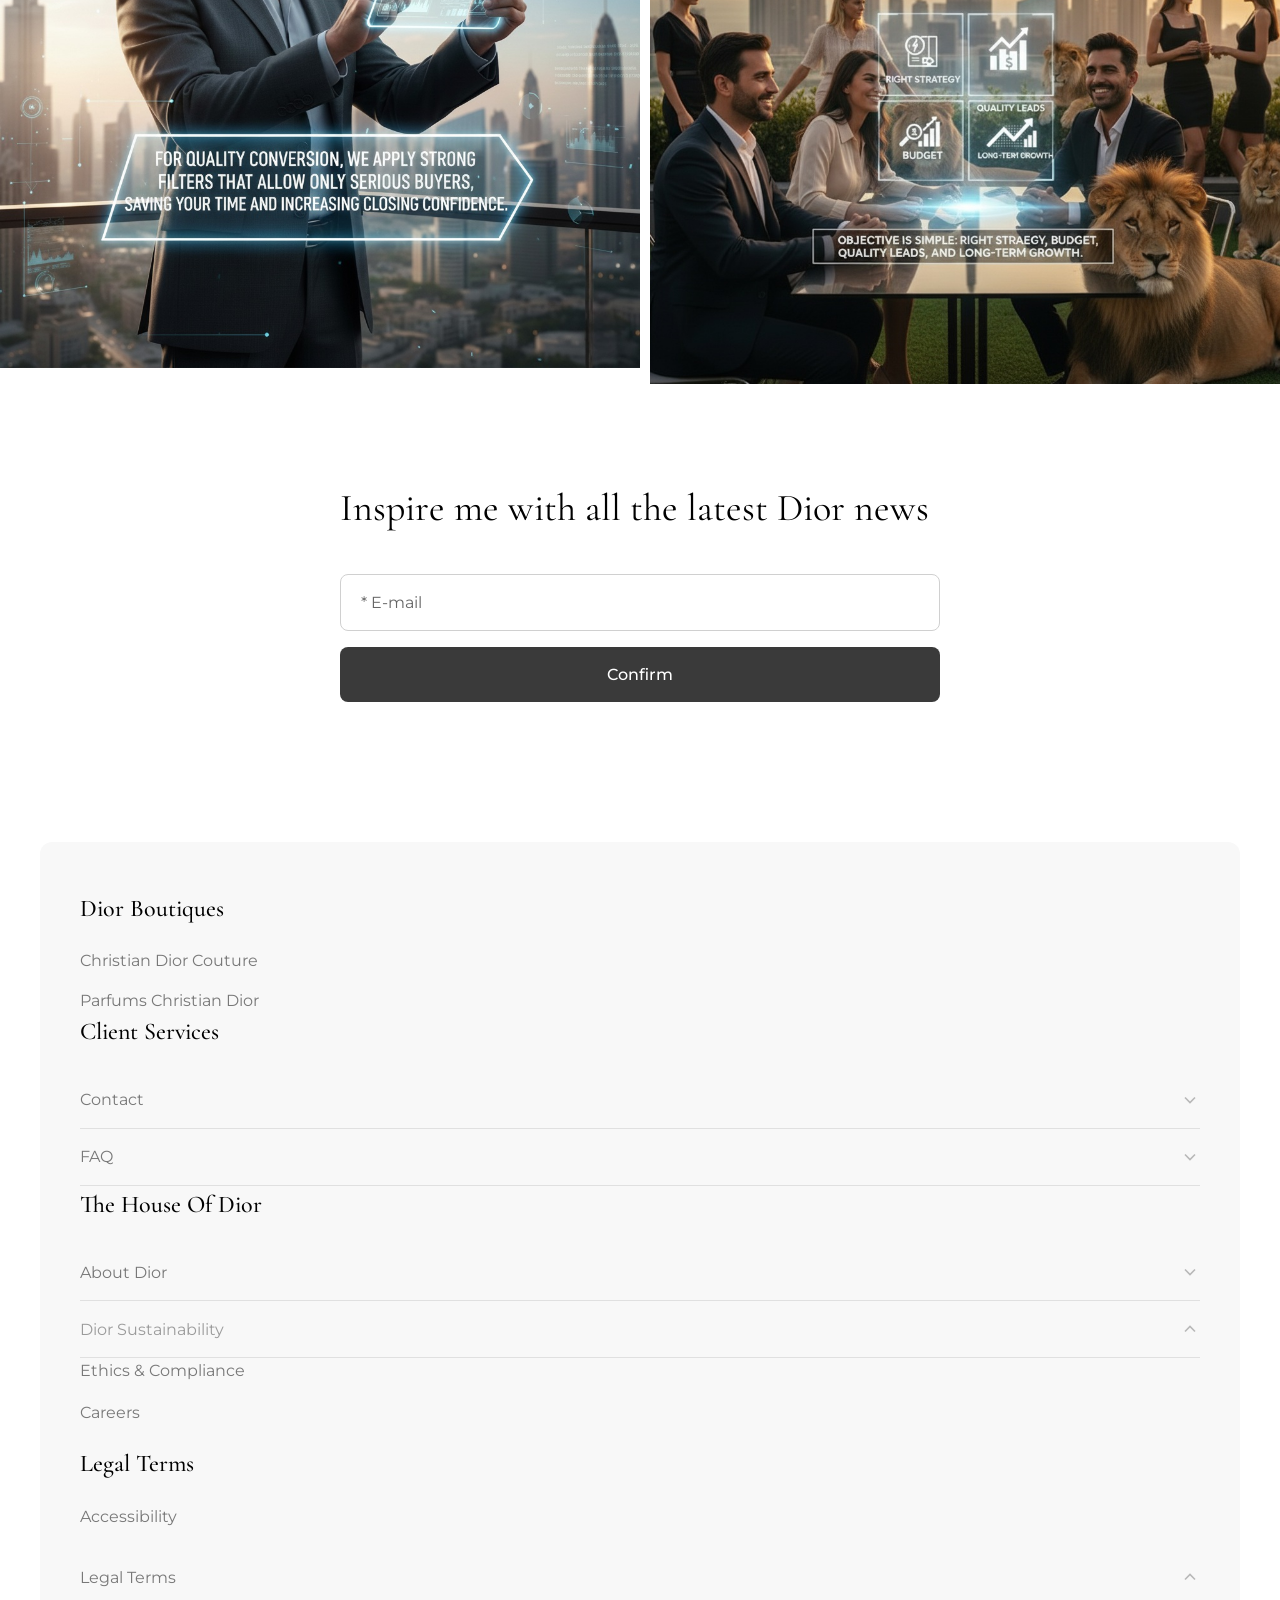
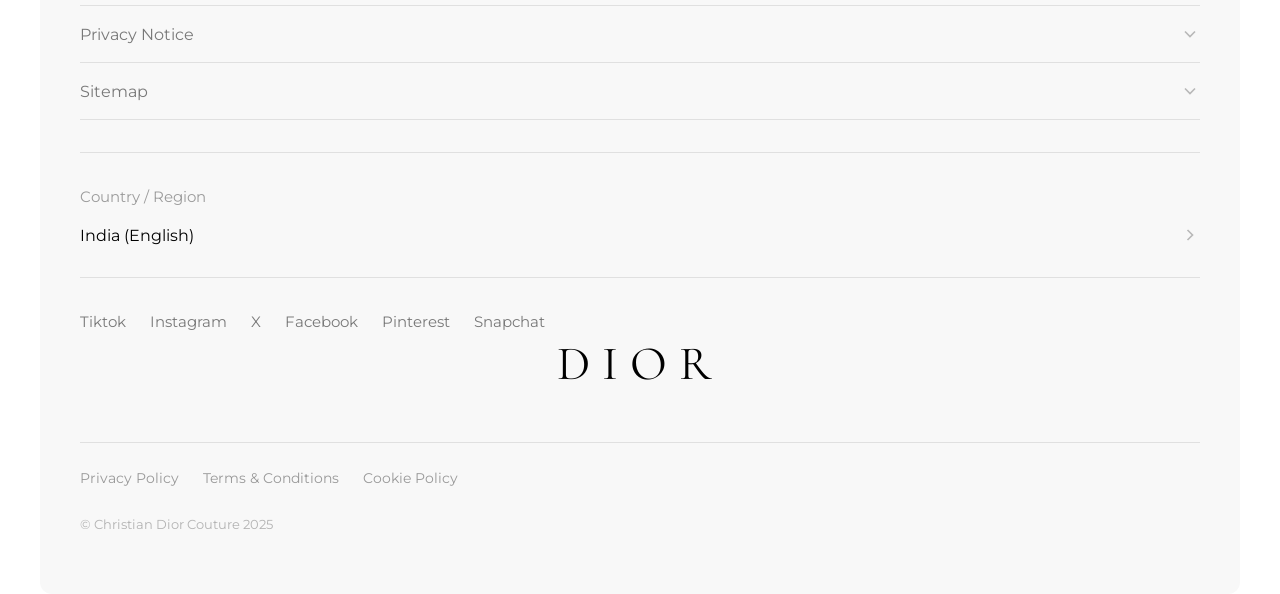
==== commit e0294438: "images updated" ====
--- a/utkarsh digital website/index.html
+++ b/utkarsh digital website/index.html
@@ -17,6 +17,7 @@
 <body>
   <!-- Mobile Navigation Header -->
   <header class="header" id="header">
+
     <button class="hamburger" id="hamburgerBtn" aria-label="Open menu">
       <span></span>
       <span></span>
@@ -29,7 +30,16 @@
       </svg>
     </button>
 
-    <div class="logo" id="logoElement">DIOR</div>
+    <div class="logo" id="logoElement">
+      Billion Reach Media
+
+
+    </div>
+
+
+
+
+
   </header>
 
   <!-- Side Menu Overlay -->
@@ -166,12 +176,18 @@
     <!-- Hero Section -->
     <section class="hero">
       <div class="hero-image">
-        <img src="https://images.unsplash.com/photo-1607462109225-6b64ae2dd3cb?w=800&q=90" alt="Unboxing Dior products"
-          loading="eager">
+        <!-- <img src="https://images.unsplash.com/photo-1607462109225-6b64ae2dd3cb?w=800&q=90" alt="Unboxing Dior products"
+          loading="eager"> -->
+        <video controls autoplay muted playsinline>
+          <source src="assets/video.mp4" type="video/mp4">
+        </video>
       </div>
       <div class="hero-overlay"></div>
       <div class="hero-content">
         <h1 class="hero-title">Unboxing the New Dior</h1>
+      </div>
+      <div class="secondary-image">
+        <img src="assets/img1.jpg" alt="Dior luxury details" loading="lazy">
       </div>
     </section>
 
@@ -182,9 +198,8 @@
 
     <!-- Secondary Image Section -->
     <section class="secondary-section">
-      <div class="secondary-image">
-        <img src="https://images.unsplash.com/photo-1515377905703-c4788e51af15?w=800&q=90" alt="Dior luxury details"
-          loading="lazy">
+      <div class="third-image">
+        <img src="assets/img2.jpg" alt="Dior luxury details" loading="lazy">
       </div>
     </section>
 
@@ -192,36 +207,37 @@
     <section class="product-gallery">
       <div class="gallery-item">
         <div class="gallery-image">
-          <img src="https://images.unsplash.com/photo-1594633312681-425c7b97ccd1?w=800&q=90"
-            alt="Dior Dracula Book Tote" loading="lazy">
-        </div>
-      </div>
-
-      <div class="gallery-item">
-        <div class="gallery-image">
-          <img src="https://images.unsplash.com/photo-1584917865442-de89df76afd3?w=800&q=90" alt="Dior Book Tote"
-            loading="lazy">
-        </div>
-      </div>
-
-      <div class="gallery-item">
-        <div class="gallery-image">
-          <img src="https://images.unsplash.com/photo-1566150905458-1bf1fc113f0d?w=800&q=90" alt="Dior Accessories"
-            loading="lazy">
-        </div>
-      </div>
-
-      <div class="gallery-item">
-        <div class="gallery-image">
-          <img src="https://images.unsplash.com/photo-1591561954557-26941169b49e?w=800&q=90" alt="Dior Fashion Details"
-            loading="lazy">
-        </div>
-      </div>
-
-      <div class="gallery-item">
-        <div class="gallery-image">
-          <img src="https://images.unsplash.com/photo-1590874103328-eac38a683ce7?w=800&q=90" alt="Dior Collection"
-            loading="lazy">
+          <img src="assets/img3.jpg" alt="Dior Dracula Book Tote" loading="lazy">
+        </div>
+      </div>
+
+      <div class="gallery-item">
+        <div class="gallery-image">
+          <img src="assets/img4.jpg" alt="Dior Book Tote" loading="lazy">
+        </div>
+      </div>
+
+      <div class="gallery-item">
+        <div class="gallery-image">
+          <img src="assets/img5.jpg" alt="Dior Accessories" loading="lazy">
+        </div>
+      </div>
+
+      <div class="gallery-item">
+        <div class="gallery-image">
+          <img src="assets/img6.jpg" alt="Dior Fashion Details" loading="lazy">
+        </div>
+      </div>
+
+      <div class="gallery-item">
+        <div class="gallery-image">
+          <img src="assets/img7.jpg" alt="Dior Collection" loading="lazy">
+        </div>
+      </div>
+
+      <div class="gallery-item">
+        <div class="gallery-image">
+          <img src="assets/img8.jpg" alt="Dior Collection" loading="lazy">
         </div>
       </div>
     </section>
--- a/utkarsh digital website/styles.css
+++ b/utkarsh digital website/styles.css
@@ -177,7 +177,7 @@
   font-family: 'Cormorant Garamond', serif;
   font-size: 28px;
   font-weight: 300;
-  letter-spacing: 10px;
+  letter-spacing: 2px;
   color: var(--color-white);
   transition: color var(--transition-speed) var(--transition-smooth);
   user-select: none;
@@ -440,10 +440,10 @@
   top: 0;
   left: 0;
   width: 100%;
-  height: 100%;
-}
-
-.hero-image img {
+  height: 50%;
+}
+
+.hero-image video {
   width: 100%;
   height: 100%;
   object-fit: cover;
@@ -455,7 +455,7 @@
   top: 0;
   left: 0;
   width: 100%;
-  height: 100%;
+  height: 50%;
   background: linear-gradient(to bottom,
       rgba(0, 0, 0, 0.1) 0%,
       rgba(0, 0, 0, 0.3) 100%);
@@ -512,7 +512,16 @@
 
 .secondary-image {
   width: 100%;
+  height: 50%;
+  position: relative;
+  top: 50%;
+}
+
+.third-image {
+  width: 100%;
   height: 100%;
+  position: relative;
+  top: 0%;
 }
 
 .secondary-image img {
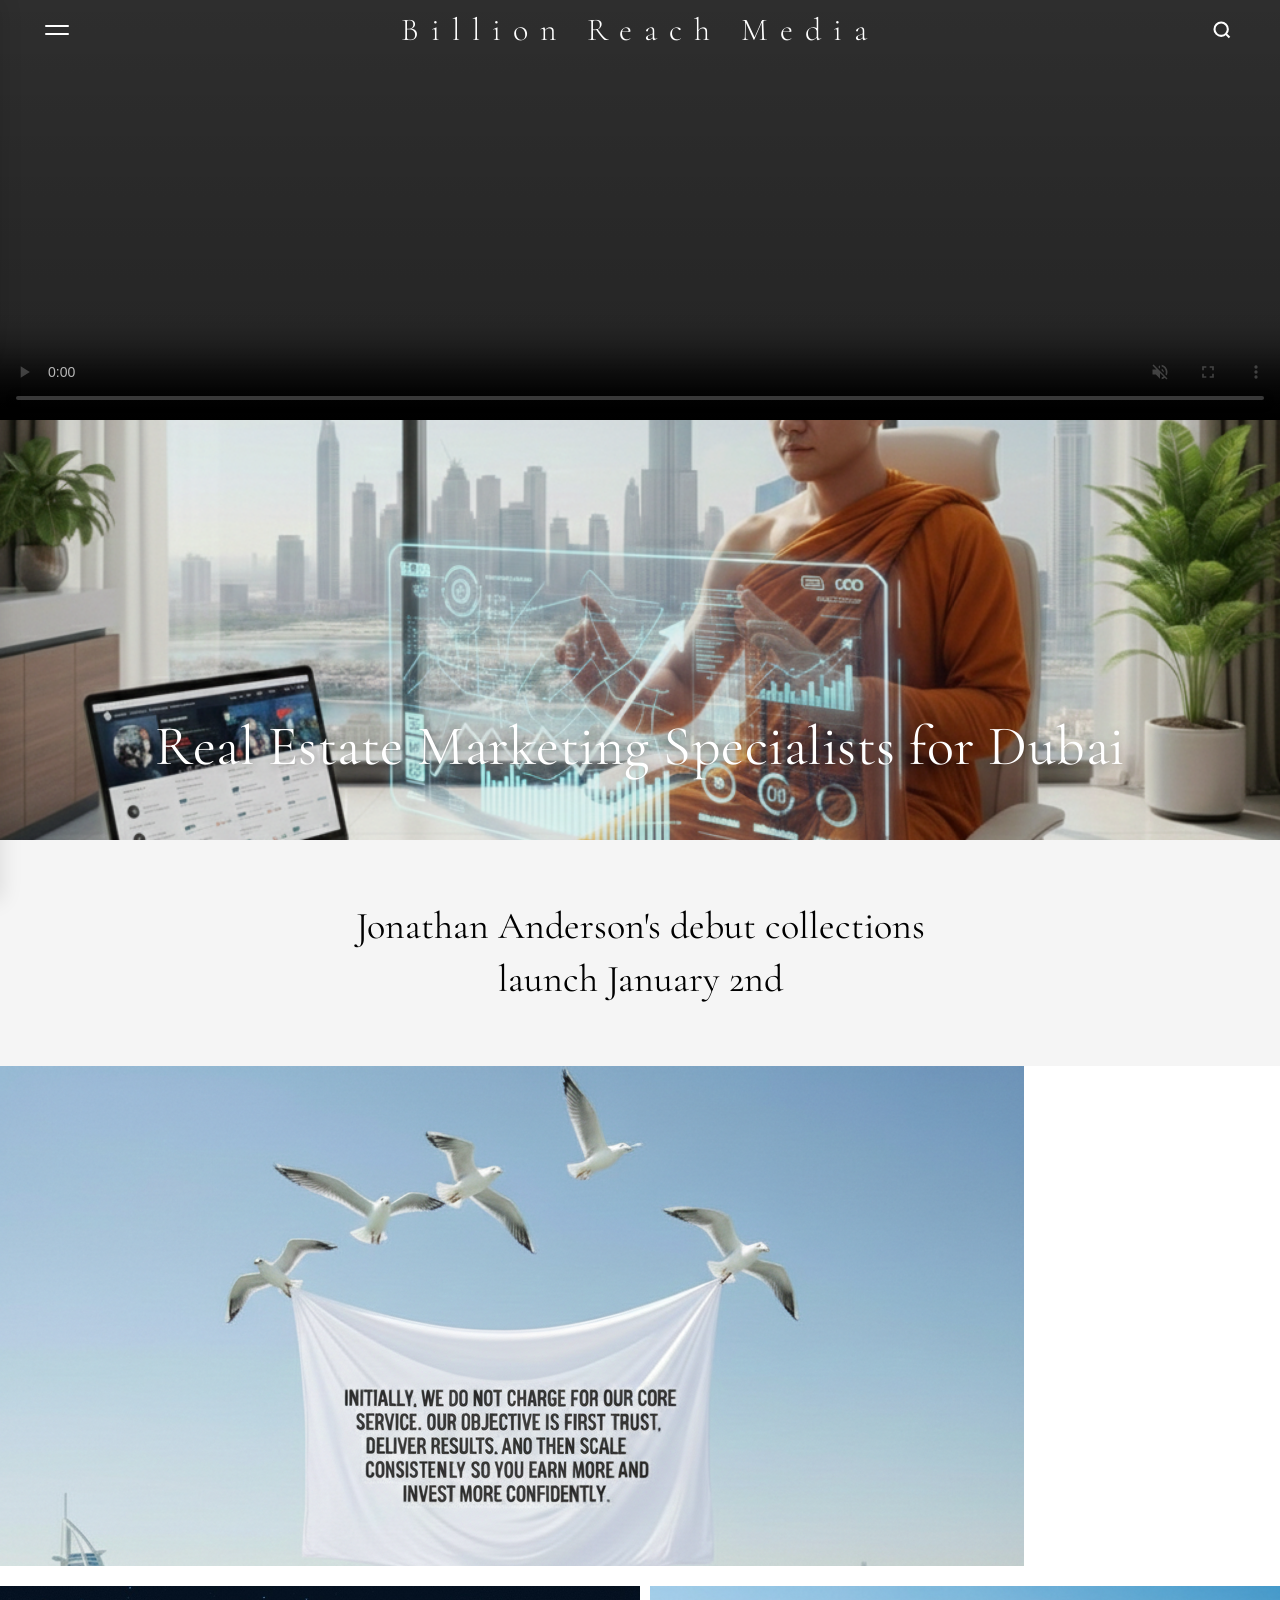
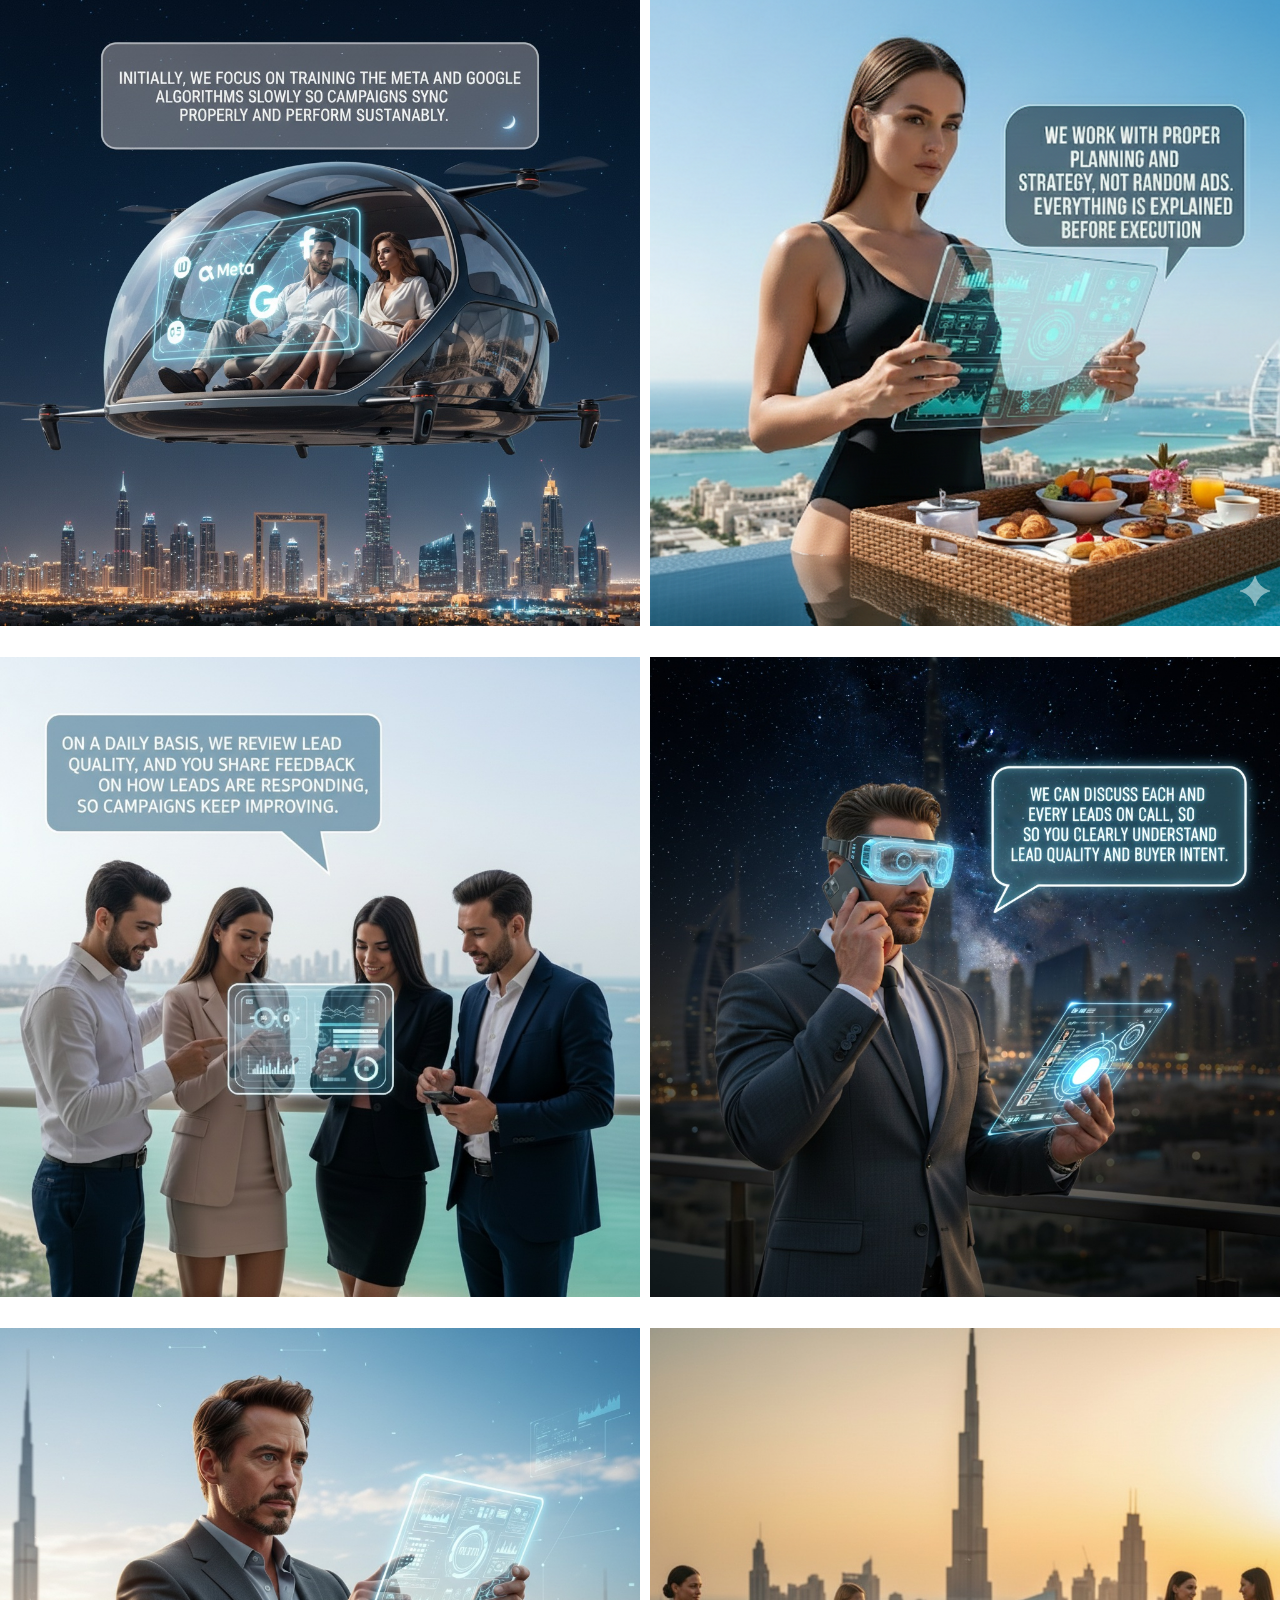
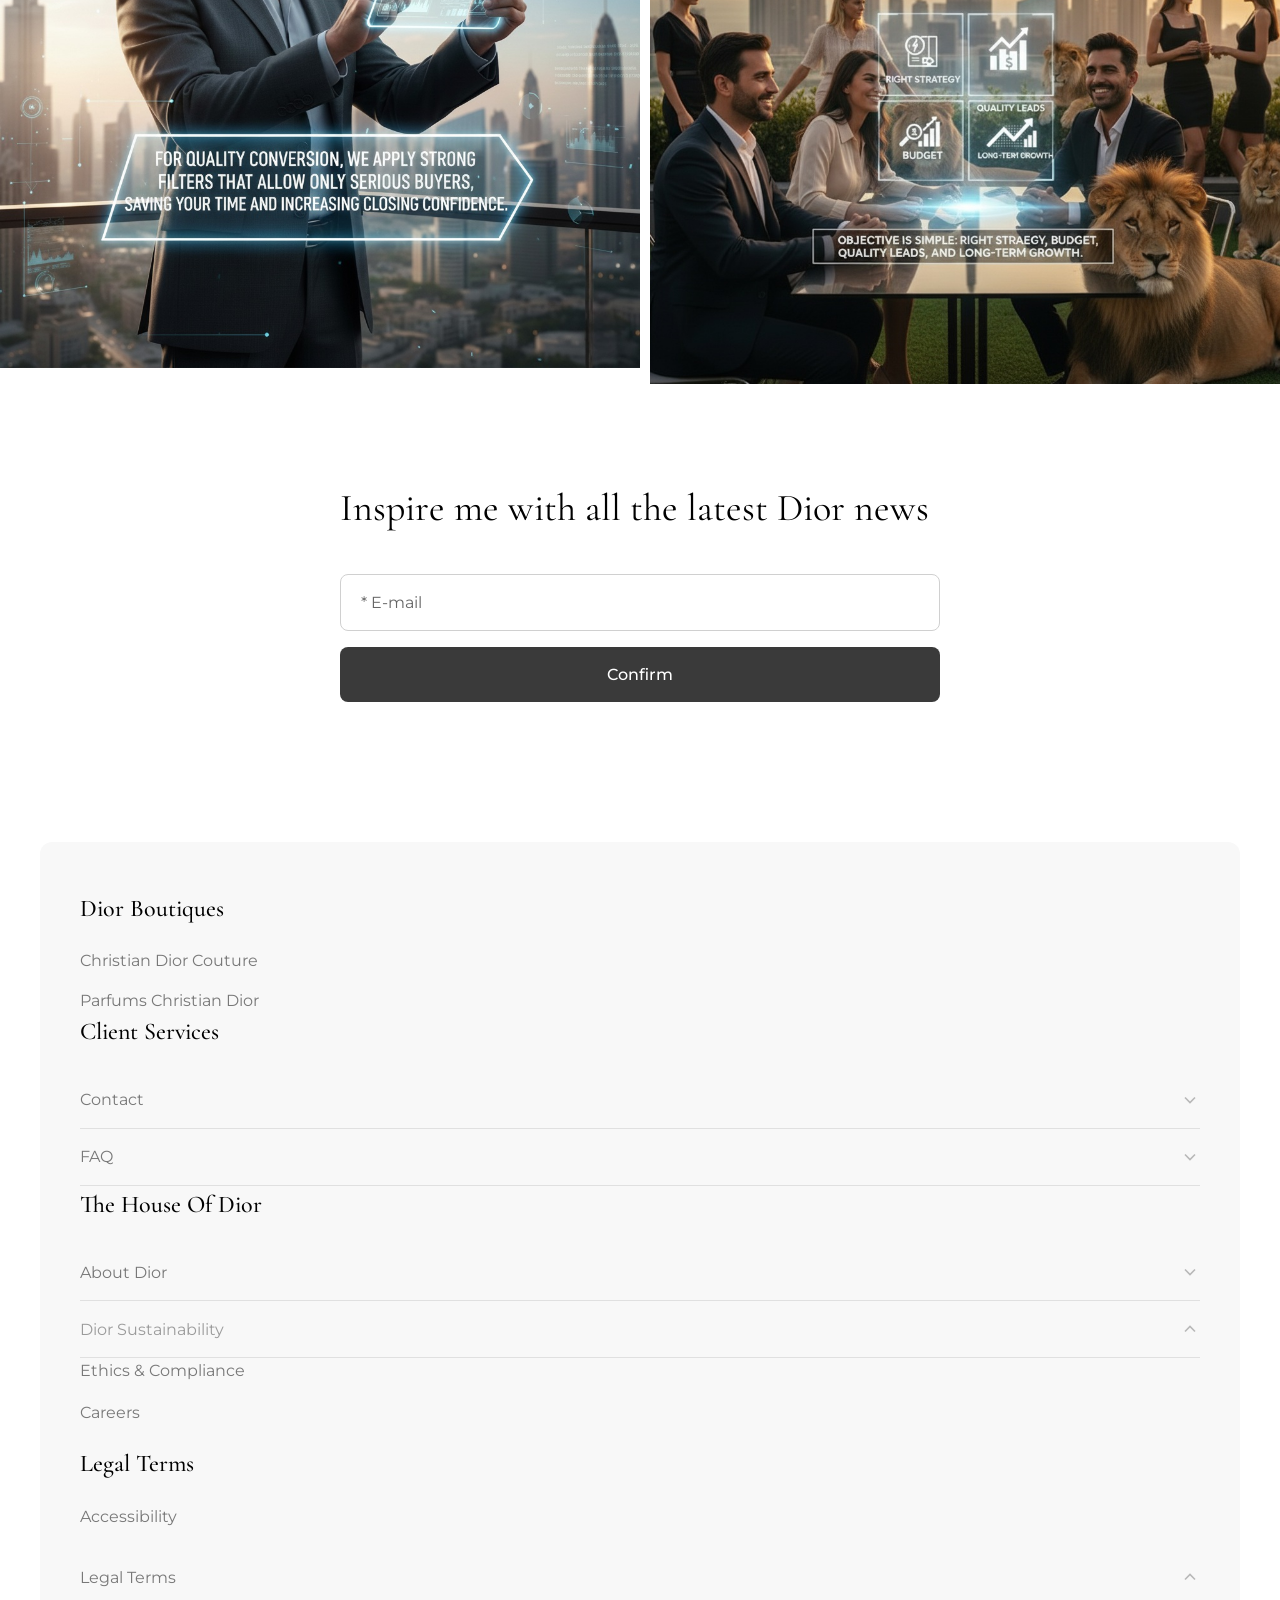
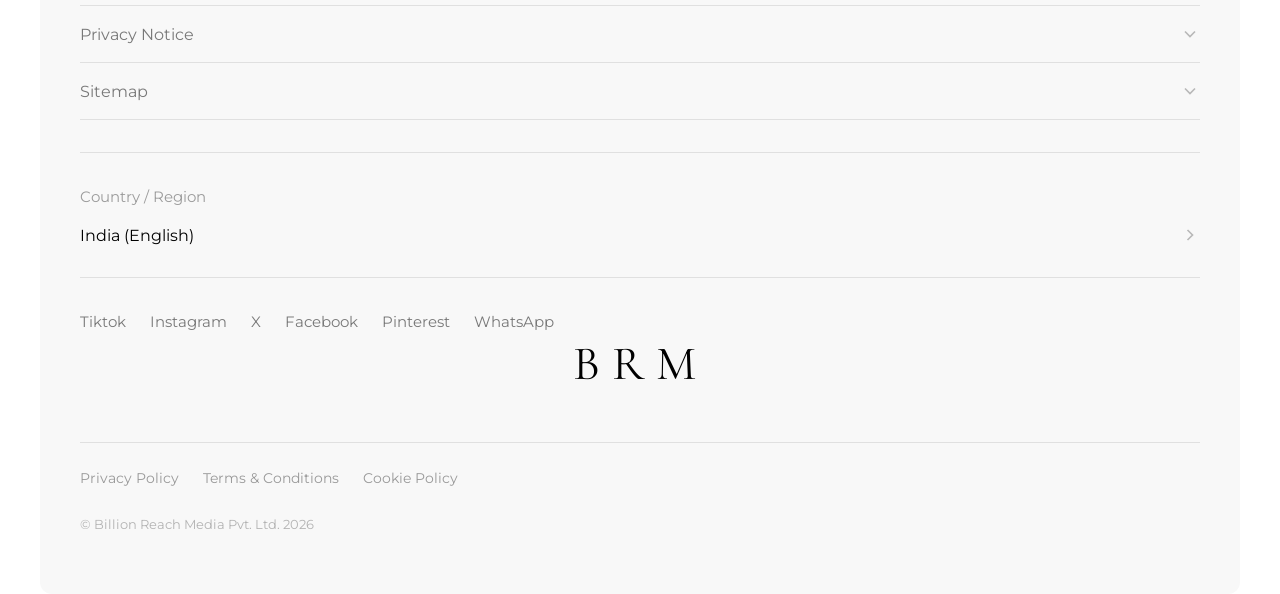
==== commit 0a473234: "content changes" ====
--- a/utkarsh digital website/index.html
+++ b/utkarsh digital website/index.html
@@ -184,7 +184,7 @@
       </div>
       <div class="hero-overlay"></div>
       <div class="hero-content">
-        <h1 class="hero-title">Unboxing the New Dior</h1>
+        <h1 class="hero-title">Real Estate Marketing Specialists for Dubai</h1>
       </div>
       <div class="secondary-image">
         <img src="assets/img1.jpg" alt="Dior luxury details" loading="lazy">
@@ -435,8 +435,9 @@
               aria-label="Dior on Facebook">Facebook</a>
             <a href="https://www.pinterest.com/dior" target="_blank" rel="noopener noreferrer"
               aria-label="Dior on Pinterest">Pinterest</a>
-            <a href="https://www.snapchat.com/add/dior" target="_blank" rel="noopener noreferrer"
-              aria-label="Dior on Snapchat">Snapchat</a>
+            <!-- <a href="https://www.snapchat.com/add/dior" target="_blank" rel="noopener noreferrer"
+              aria-label="Dior on Snapchat"></a> -->
+            <a href="https://wa.me/919929969577" class="cta-btn" target="_blank" rel="noopener noreferrer">WhatsApp</a>
           </div>
         </div>
 
@@ -444,7 +445,7 @@
         <div class="footer-logo">
           <svg viewBox="0 0 200 60" xmlns="http://www.w3.org/2000/svg">
             <text x="50%" y="50%" font-family="Cormorant Garamond, serif" font-size="48" font-weight="400"
-              fill="#000000" text-anchor="middle" dominant-baseline="central" letter-spacing="12">DIOR</text>
+              fill="#000000" text-anchor="middle" dominant-baseline="central" letter-spacing="12">BRM</text>
           </svg>
         </div>
 
@@ -456,7 +457,7 @@
             <a href="#cookies">Cookie Policy</a>
           </div>
           <div class="footer-copyright">
-            <p>© Christian Dior Couture 2025</p>
+            <p>© Billion Reach Media Pvt. Ltd. 2026</p>
           </div>
         </div>
       </div>
